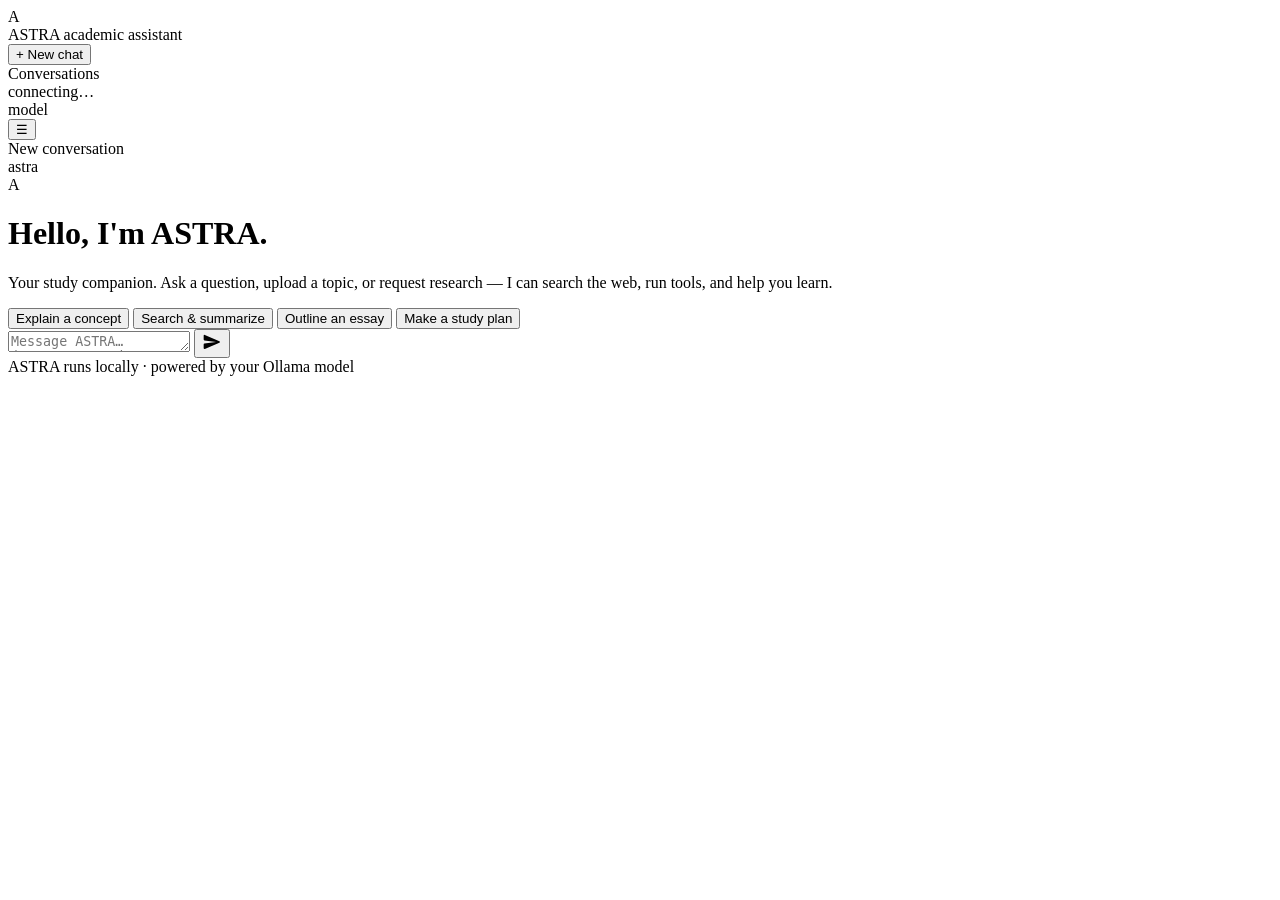
==== web/frontend/index.html @ 09208911 "Add astra-web wrapper with chat fixes Web wrapper (FastAPI + vanilla frontend) that boots the standa" ====
<!DOCTYPE html>
<html lang="en">
<head>
  <meta charset="UTF-8" />
  <meta name="viewport" content="width=device-width, initial-scale=1.0" />
  <meta name="theme-color" content="#000000" />
  <title>ASTRA</title>
  <link rel="icon" type="image/svg+xml" href="/static/favicon.svg" />
  <link rel="stylesheet" href="/static/styles.css" />
</head>
<body>
  <div class="app">
    <aside class="sidebar" id="sidebar">
      <div class="brand">
        <div class="brand-mark">A</div>
        <div class="brand-text">
          <span class="brand-name">ASTRA</span>
          <span class="brand-sub">academic assistant</span>
        </div>
      </div>

      <button class="new-chat" id="new-chat">
        <span class="plus">+</span> New chat
      </button>

      <div class="sessions-label">Conversations</div>
      <div class="session-list" id="session-list"></div>

      <div class="sidebar-footer">
        <div class="status" id="status">
          <span class="dot" id="status-dot"></span>
          <span id="status-text">connecting…</span>
        </div>
        <div class="model-badge" id="model-badge">model</div>
      </div>
    </aside>

    <div class="scrim" id="scrim"></div>

    <main class="chat">
      <header class="chat-header">
        <button class="icon-btn only-mobile" id="menu-toggle" aria-label="Toggle sidebar">☰</button>
        <div class="chat-title">
          <span id="chat-title-text">New conversation</span>
        </div>
        <div class="header-actions">
          <span class="badge" id="header-model">astra</span>
        </div>
      </header>

      <div class="messages" id="messages">
        <div class="empty-state" id="empty-state">
          <div class="empty-logo">A</div>
          <h1>Hello, I'm ASTRA.</h1>
          <p>Your study companion. Ask a question, upload a topic, or request research — I can search the web, run tools, and help you learn.</p>
          <div class="suggestions">
            <button data-suggest="Explain the difference between mitosis and meiosis.">Explain a concept</button>
            <button data-suggest="Search the web for the latest research on climate change and summarize it.">Search &amp; summarize</button>
            <button data-suggest="Help me outline an essay about renewable energy.">Outline an essay</button>
            <button data-suggest="Create a study plan for my upcoming exams.">Make a study plan</button>
          </div>
        </div>
      </div>

      <div class="composer">
        <div class="composer-inner">
          <textarea id="input" rows="1" placeholder="Message ASTRA…  (Enter to send, Shift+Enter for a new line)"></textarea>
          <button class="send-btn" id="send" aria-label="Send">
            <svg viewBox="0 0 24 24" width="20" height="20" aria-hidden="true"><path d="M3.4 20.4l17.45-7.48a1 1 0 000-1.84L3.4 3.6a.993.993 0 00-1.39.91L2 9.12c0 .5.37.93.87.99L17 12 2.87 13.88c-.5.07-.87.5-.87 1l.01 4.61c0 .71.73 1.2 1.39.91z"/></svg>
          </button>
          <button class="stop-btn" id="stop" hidden>Stop</button>
        </div>
        <div class="composer-hint">ASTRA runs locally · powered by your Ollama model</div>
      </div>
    </main>
  </div>

  <script src="/static/app.js"></script>
</body>
</html>
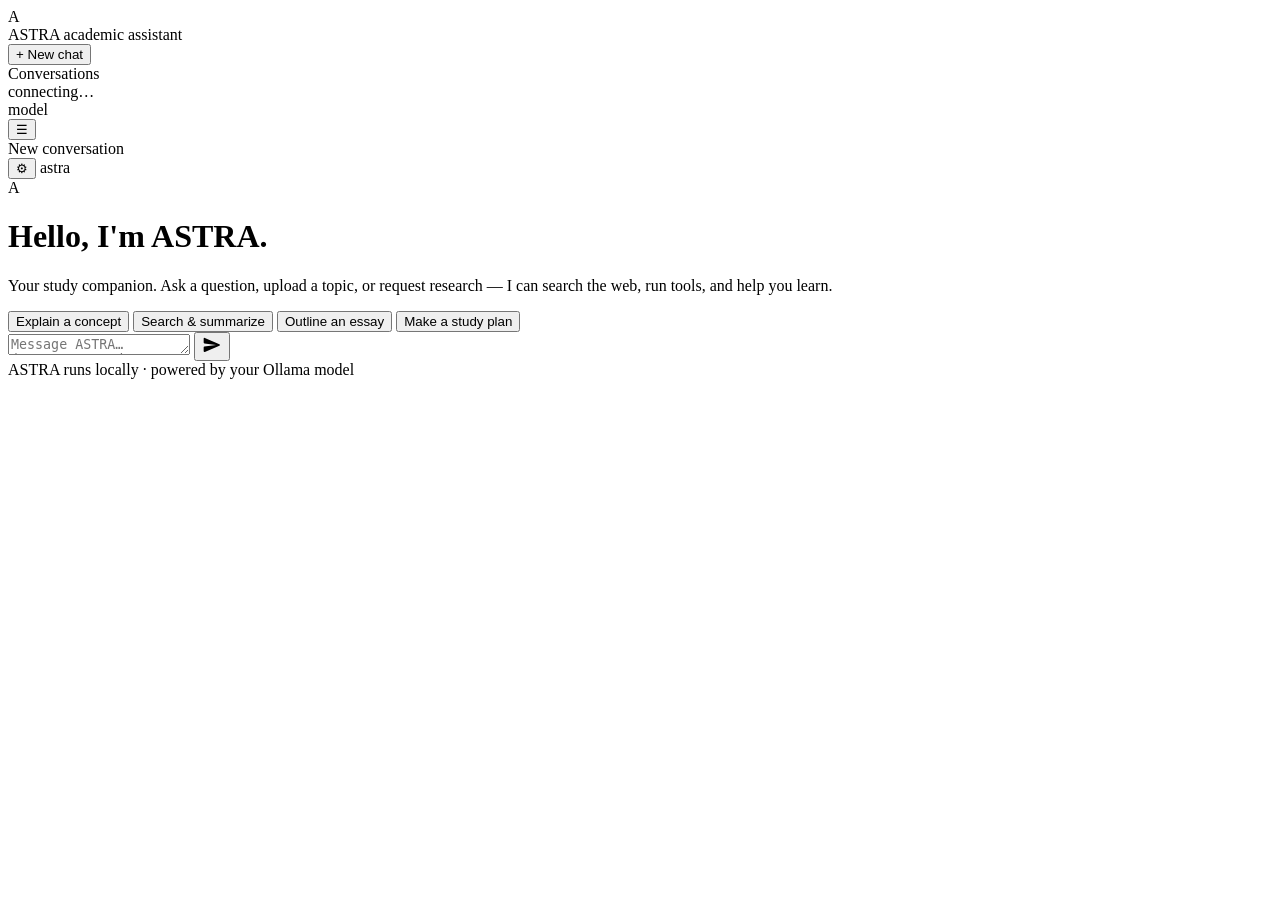
==== commit b40fe666: "Make ASTRA model/provider-agnostic with /provider setup and web settings ASTRA no longer hardcodes q" ====
--- a/web/frontend/index.html
+++ b/web/frontend/index.html
@@ -44,6 +44,7 @@
           <span id="chat-title-text">New conversation</span>
         </div>
         <div class="header-actions">
+          <button class="icon-btn" id="settings-btn" aria-label="Model and provider settings" title="Model &amp; provider settings">⚙</button>
           <span class="badge" id="header-model">astra</span>
         </div>
       </header>
@@ -70,9 +71,21 @@
           </button>
           <button class="stop-btn" id="stop" hidden>Stop</button>
         </div>
-        <div class="composer-hint">ASTRA runs locally · powered by your Ollama model</div>
+        <div class="composer-hint" id="composer-hint">ASTRA runs locally · powered by your Ollama model</div>
       </div>
     </main>
+  </div>
+
+  <div class="modal-overlay" id="settings-modal" hidden>
+    <div class="modal" role="dialog" aria-modal="true" aria-labelledby="settings-title">
+      <div class="modal-head">
+        <h2 id="settings-title">Model &amp; provider</h2>
+        <button class="modal-close" id="settings-close" aria-label="Close settings">×</button>
+      </div>
+      <div class="modal-body" id="settings-body">
+        <p class="modal-loading">Loading…</p>
+      </div>
+    </div>
   </div>
 
   <script src="/static/app.js"></script>
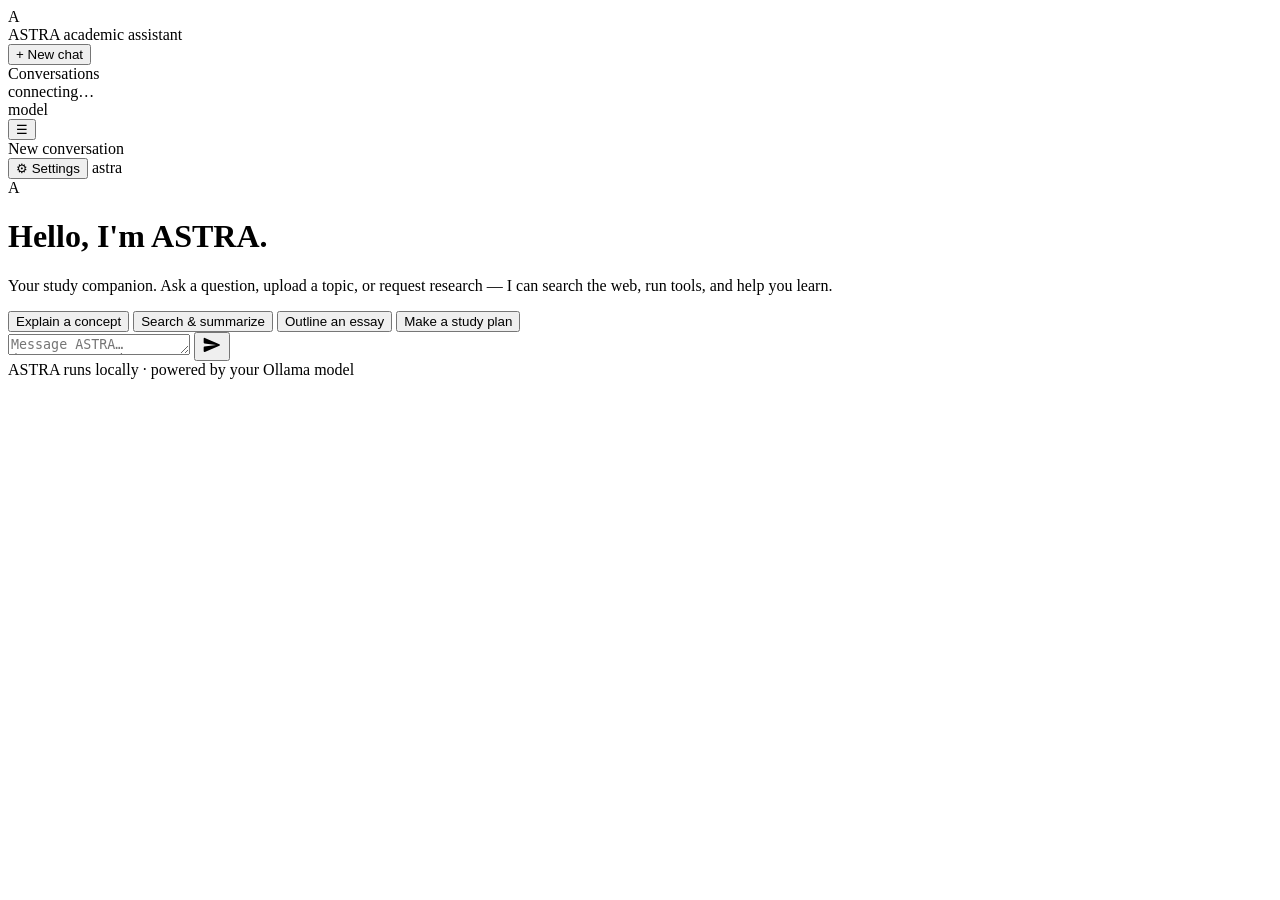
==== commit ba835dca: "Polish web settings into a guided popup and add documentation - Turn the settings modal into a two-s" ====
--- a/web/frontend/index.html
+++ b/web/frontend/index.html
@@ -44,7 +44,10 @@
           <span id="chat-title-text">New conversation</span>
         </div>
         <div class="header-actions">
-          <button class="icon-btn" id="settings-btn" aria-label="Model and provider settings" title="Model &amp; provider settings">⚙</button>
+          <button class="settings-pill" id="settings-btn" aria-label="Model and provider settings" title="Model &amp; provider settings">
+            <span class="settings-pill-icon" aria-hidden="true">⚙</span>
+            <span class="settings-pill-text">Settings</span>
+          </button>
           <span class="badge" id="header-model">astra</span>
         </div>
       </header>
@@ -79,7 +82,10 @@
   <div class="modal-overlay" id="settings-modal" hidden>
     <div class="modal" role="dialog" aria-modal="true" aria-labelledby="settings-title">
       <div class="modal-head">
-        <h2 id="settings-title">Model &amp; provider</h2>
+        <div class="modal-head-left">
+          <button class="modal-back" id="settings-back" aria-label="Back to provider list" hidden>←</button>
+          <h2 id="settings-title">Model &amp; provider</h2>
+        </div>
         <button class="modal-close" id="settings-close" aria-label="Close settings">×</button>
       </div>
       <div class="modal-body" id="settings-body">
@@ -88,6 +94,8 @@
     </div>
   </div>
 
+  <div class="toast-wrap" id="toast-wrap" aria-live="polite"></div>
+
   <script src="/static/app.js"></script>
 </body>
 </html>
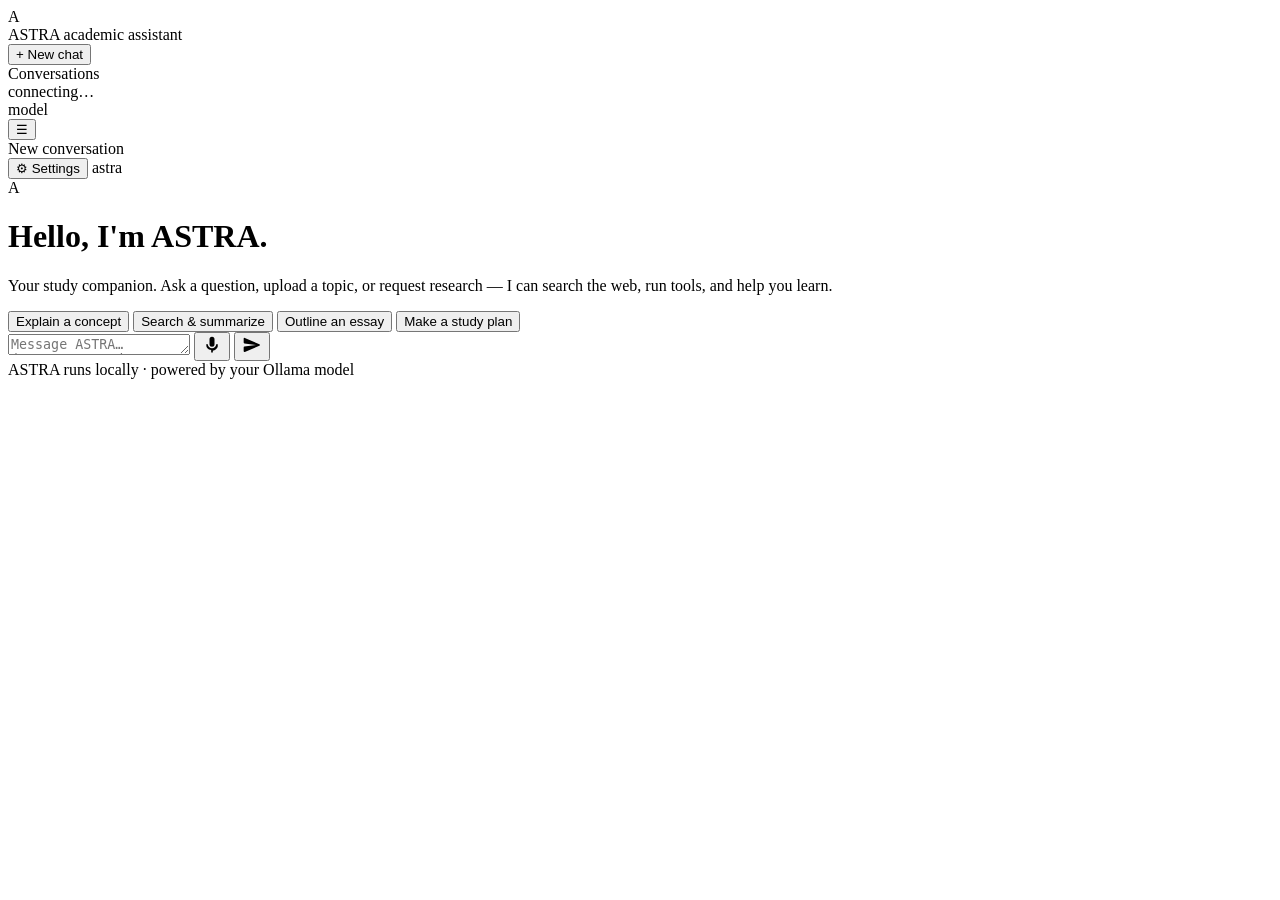
==== commit 27f8184f: "Web + extension voice mode: mic button drives local STT/TTS - web/backend/voice_api.py: lazy VoiceSe" ====
--- a/web/frontend/index.html
+++ b/web/frontend/index.html
@@ -44,7 +44,7 @@
           <span id="chat-title-text">New conversation</span>
         </div>
         <div class="header-actions">
-          <button class="settings-pill" id="settings-btn" aria-label="Model and provider settings" title="Model &amp; provider settings">
+          <button class="settings-pill" id="settings-btn" aria-label="Model and provider settings" aria-expanded="false" title="Model &amp; provider settings">
             <span class="settings-pill-icon" aria-hidden="true">⚙</span>
             <span class="settings-pill-text">Settings</span>
           </button>
@@ -67,8 +67,16 @@
       </div>
 
       <div class="composer">
+        <div class="voice-banner" id="voice-banner" hidden>
+          <span class="voice-pulse" aria-hidden="true"></span>
+          <span class="voice-text" id="voice-text">Listening…</span>
+          <button class="voice-exit" id="voice-exit" type="button">Exit voice</button>
+        </div>
         <div class="composer-inner">
           <textarea id="input" rows="1" placeholder="Message ASTRA…  (Enter to send, Shift+Enter for a new line)"></textarea>
+          <button class="voice-btn" id="voice-btn" type="button" aria-label="Voice mode" aria-pressed="false" title="Voice mode — talk to ASTRA and hear replies">
+            <svg viewBox="0 0 24 24" width="20" height="20" aria-hidden="true"><path d="M12 14a3 3 0 003-3V5a3 3 0 10-6 0v6a3 3 0 003 3zm5-3a5 5 0 01-10 0H5a7 7 0 006 6.92V21h2v-2.08A7 7 0 0019 11h-2z"/></svg>
+          </button>
           <button class="send-btn" id="send" aria-label="Send">
             <svg viewBox="0 0 24 24" width="20" height="20" aria-hidden="true"><path d="M3.4 20.4l17.45-7.48a1 1 0 000-1.84L3.4 3.6a.993.993 0 00-1.39.91L2 9.12c0 .5.37.93.87.99L17 12 2.87 13.88c-.5.07-.87.5-.87 1l.01 4.61c0 .71.73 1.2 1.39.91z"/></svg>
           </button>
@@ -79,20 +87,19 @@
     </main>
   </div>
 
-  <div class="modal-overlay" id="settings-modal" hidden>
-    <div class="modal" role="dialog" aria-modal="true" aria-labelledby="settings-title">
-      <div class="modal-head">
-        <div class="modal-head-left">
-          <button class="modal-back" id="settings-back" aria-label="Back to provider list" hidden>←</button>
-          <h2 id="settings-title">Model &amp; provider</h2>
-        </div>
-        <button class="modal-close" id="settings-close" aria-label="Close settings">×</button>
+  <div class="settings-scrim" id="settings-scrim" hidden></div>
+  <aside class="settings-panel" id="settings-modal" role="dialog" aria-modal="true" aria-labelledby="settings-title" hidden>
+    <div class="settings-panel-head">
+      <div>
+        <h2 id="settings-title">Model &amp; provider</h2>
+        <p class="settings-panel-sub">Choose where ASTRA runs</p>
       </div>
-      <div class="modal-body" id="settings-body">
-        <p class="modal-loading">Loading…</p>
-      </div>
+      <button class="settings-panel-close" id="settings-close" aria-label="Close settings">×</button>
     </div>
-  </div>
+    <div class="settings-panel-body" id="settings-body">
+      <p class="modal-loading">Loading…</p>
+    </div>
+  </aside>
 
   <div class="toast-wrap" id="toast-wrap" aria-live="polite"></div>
 
